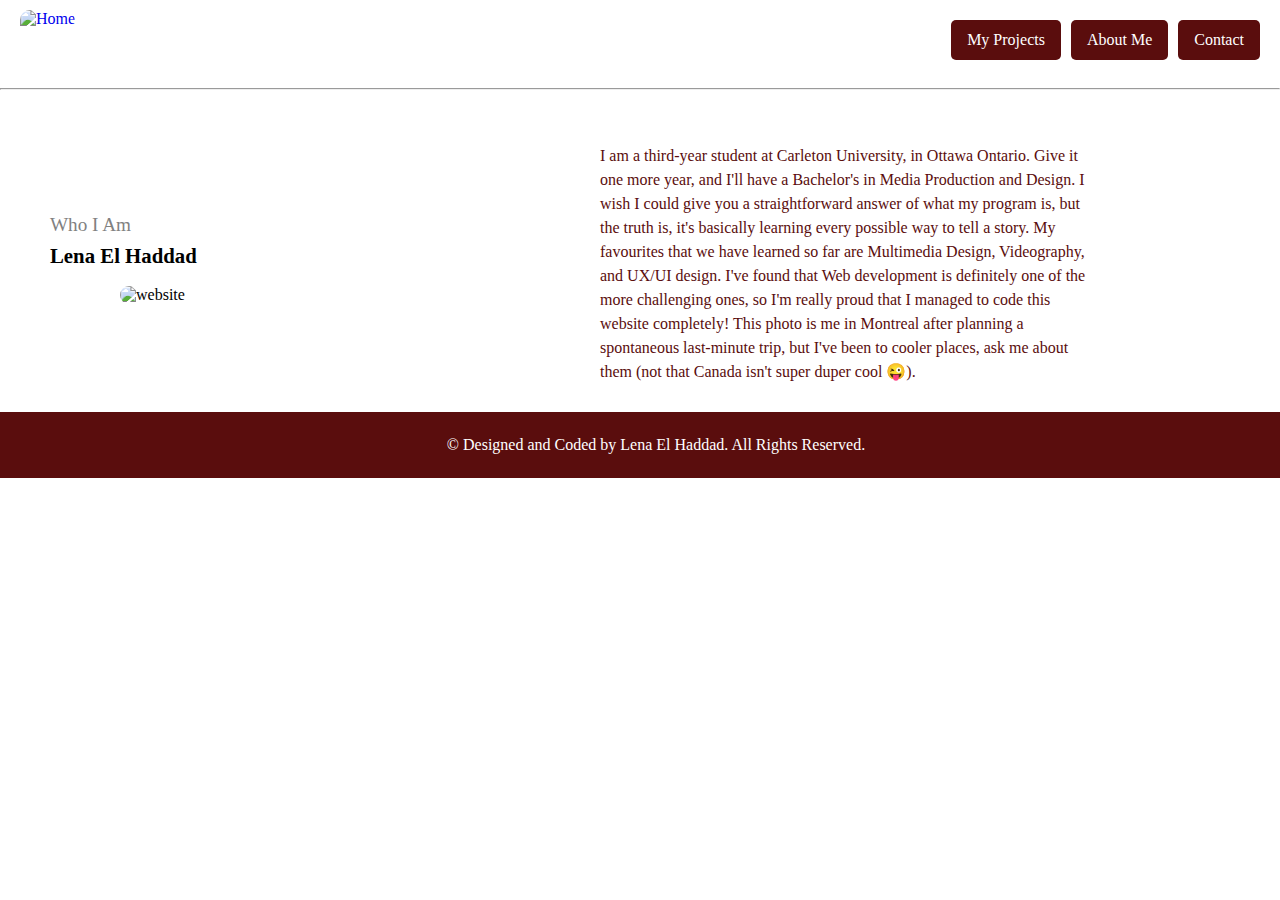
==== aboutme.html @ 2f11f01a "Add files via upload" ====
<!DOCTYPE html>
<html lang="en">
<head>
    <link rel="icon" type="image/png" href="thumbnails/heart.png">
    <meta charset="UTF-8">
    <meta name="viewport" content="width=device-width, initial-scale=1.0">
    <link rel="stylesheet" href="portfolio.css">
</head>
<header>
    <nav>
        <a href="portfolio.html" class="logo-link">
            <img src="thumbnails/heart.png" alt="Home" class="logo">
        </a>
        <div class="nav-buttons">
            <a href="portfolio.html"><button>My Projects</button></a>
            <a href="aboutme.html"><button>About Me</button></a>
            <a href="contactme.html"><button>Contact</button></a>
        </div>
    </nav>
</header>
<hr>
<br>
<section class="pro-details">
    <div class="left-content">
        <h6>Who I Am</h6>
        <h7>Lena El Haddad</h7>
        <br>
        <br>
        <img src="IMG_9726.jpg" alt="website" class="about-me">
        <br>
        
    </div>

    <div class="right-again">
        <h10>I am a third-year student at Carleton University, in Ottawa Ontario. 
            Give it one more year, and I'll have a Bachelor's in Media Production and Design. 
            I wish I could give you a straightforward answer of what my program is, but the truth is, it's basically learning every possible way to tell a story. 
            My favourites that we have learned so far are Multimedia Design, Videography, and UX/UI design. 
            I've found that Web development is definitely one of the more challenging ones, so I'm really proud that I managed to code this website completely! 
            This photo is me in Montreal after planning a spontaneous last-minute trip, but I've been to cooler places, ask me about them (not that Canada isn't super duper cool 😜).

        </h10>
        
    </div>
   
</section>
<footer>
    <h5>&copy; Designed and Coded by Lena El Haddad. All Rights Reserved.</h5>
</footer>
---- portfolio.css ----
h1 {
    color: #000000;
    font-size: 4rem; 
    font-weight: 50;
    text-align: center;
    margin: 1rem 0;
    font-family: 'Times New Roman', Times, serif;
}
h4 { 
    color: #000000;
    font-size: 4rem; 
    font-weight: bold;
    text-align: center;
    margin: 1rem 0;
    font-family: 'Times New Roman', Times, serif;
    
}
h3 { 
    color: #5a0d0d;
    font-size: 1rem; 
    font-weight: lighter;
    text-align: center;
    margin: 0.5rem 0;
    font-family: 'Times New Roman', Times, serif;
    
}

h5 { 
    color: #ffffff;
    font-size: 1rem; 
    font-weight: lighter;
    text-align: center;
    margin: 0.5rem 0;
    font-family: 'Times New Roman', Times, serif;
    
}
h6 { 
    color: #818181;
    font-size: 1.2rem; 
    font-weight: lighter;
    text-align: left;
    margin: 0.5rem 0;
    font-family: 'Times New Roman', Times, serif;
    
}
h7 { 
    color: #000000;
    font-size: 1.3rem; 
    font-weight: bold;
    text-align: left;
    margin: 0.5rem 0;
    font-family: 'Times New Roman', Times, serif;
    
}
h8 { 
    display: block;
    color: #5a0d0d;
    font-size: 1rem; 
    font-weight: bold;
    text-align: left;
    margin: 0.5rem 0;
    font-family: 'Times New Roman', Times, serif;
    
}
h9 { 
    display: block;
    color: #5a0d0d;
    font-size: 1rem; 
    font-weight: bold;
    text-align: right;
    margin: 1rem 0;
    font-family: 'Times New Roman', Times, serif;
    
}
h10 { 
    display: block;
    color: #5a0d0d;
    font-size: 1rem; 
    font-weight: light;
    text-align: left;
    margin: 0.5rem 0;
    font-family: 'Times New Roman', Times, serif;
    line-height: 1.5;
    
    
}
p {
    color: #5a0d0d;
    font-size: 1.2rem; 
    text-align: center;
    margin: 1rem 0;
    font-family: 'Times New Roman', Times, serif;
}

p1 {
    color: #000000;
    font-size: 1.1rem; 
    font-weight: bolder;
    text-align: center;
    margin: 1rem 0;
    font-family: 'Times New Roman', Times, serif;
}
img {
    border-radius: 10px;
    width: 40cm;
    height: 25cm

  }

/* Navigation layout */
nav {
    display: flex;
    align-items: center;
    justify-content: space-between; /* Space between logo and buttons */
    padding: 10px 20px;
}

/* Logo on the left */
.logo-link {
    display: flex;
    align-items: center;
}

/* Logo styling */
.logo {
    height: 60px;
    width: auto;
}

/* Buttons grouped on the right */
.nav-buttons {
    display: flex;
    gap: 10px;
}

/* Button styles */
nav button {
    color: white;
    background-color: #5a0d0d;
    border: none;
    padding: 0.7rem 1rem;
    border-radius: 5px;
    cursor: pointer;
    font-size: 1rem;
    font-family: 'Times New Roman', Times, serif;
    transition: background-color 0.3s;
}

nav button:hover {
    background-color: #a3a3a3;
}



h2 {
    color: #000000;
    font-size: 1.7rem;
    font-weight: 100;
    text-align: left;
    margin: 1rem auto; /* Center the heading horizontally */
    font-family: 'Times New Roman', Times, serif;
    max-width: 1200px; /* Same width as the grid */
    padding: 0 20px; /* Add some padding for better alignment */
}



/* Center the grid on the page */
.grid-container {
    display: flex;
    justify-content: center;  /* Horizontally centers the grid */
    align-items: center;
    min-height: 100vh;
    padding: 20px;
}

/* Center the grid itself */
.grid {
    display: grid;
    grid-template-columns: repeat(2, 1fr);
    gap: 20px;
    justify-items: center; /* Ensure items inside grid are centered */
    max-width: 1200px; /* Adjust the width to control layout size */
    width: 100%;
}

/* Ensure the image takes full width but doesn't crop */
.card img {
    display: block;         /* Remove inline gaps */
    width: 100%;            /* Use the full width of the card */
    height: auto;           /* Keep the aspect ratio intact */
    object-fit: unset;      /* No cropping */
    max-height: none;       /* Remove any height restrictions */
    max-width: none;        /* Remove width restrictions */
}

/* Make sure the card adapts to the content */
.card {
    display: flex;
    flex-direction: column;
    align-items: center;
    justify-content: flex-start;
    width: 400px;           /* Example size - adjust as needed */
    padding: 18px;
}


/* Remove underline from links */
a {
    text-decoration: none; /* No underline by default */
}


/* Hover effect */
.card:hover {
    transform: scale(1.05);
}


/* Card content */
.card-content a {
    padding: 1rem;
    text-align: center;
    flex: 1;
    text-decoration: none;
}


footer {
    text-align: center;
    padding: 1rem;
    background-color: #5a0d0d;
    color: white;
    position: relative;
    bottom: 0;
    width: 100%;
}

/* Flex layout for the two sections */
.project-details {
    display: flex;
    justify-content: flex-start; /* Align content to the left */
    align-items: flex-start;  
    gap: 10px;                  /* Space between columns */
    padding: 20px;
}


/* Right content styles */
.right-content {
    flex: 1;
    text-align: left;
    transform: translateX(-30px); /* Move content left */
    margin-top: 0;
}
.left-content {
    flex: 1;
    text-align: left;
    transform: translateX(30px); /* Move content left */
    margin-top: 0;
}

.right-again {
    flex: 1; /* Keeps it aligned properly */
    text-align: left; /* Ensure text stays left-aligned */
    display: flex;
    align-items: center;
    justify-content: flex-start;
    max-width: 500px; /* ✅ Limits how far the text stretches */
    transform: translateX(-160px); /* ✅ Moves text slightly to the left */
}




/* Detail values */
.detail-value {
    color: #818181;
    font-weight: normal;
    margin-bottom: 1rem;
}

/* Remove excessive margins */
body, section, div {
    margin: 0;
    padding: 0;
}

.image-container {
    display: flex;
    justify-content: center; /* Center both images */
    gap: 20px;              /* Add space between the images */
}

.pamphlet-image {
    max-width: 600px;  /* Adjust width as needed */
    height: auto;
    display: block;
}
.post-image {
    max-width: 350px;  /* Adjust width as needed */
    height: auto;
    display: block;
}

.app-image {
    max-width: 1200px;  /* Adjust the width as needed */
    height: auto;      /* Keep the aspect ratio */
    display: block;
    margin: 0 auto;    /* Center the image */
}
.other-pamphlet-image {
    max-width: 800px;  /* Adjust the width as needed */
    height: auto;      /* Keep the aspect ratio */
    display: block;
    margin: 0 auto;    /* Center the image */
}
.poster-image {
    max-width: 2000px;  /* Adjust the width as needed */
    height: auto;      /* Keep the aspect ratio */
    display: block;
    margin: 0 auto;    /* Center the image */
}
.reel-container {
    display: flex;
    justify-content: center; /* Centers the reels */
    gap: 20px; /* Adds space between them */
    flex-wrap: wrap; /* Ensures responsiveness */
}

.instagram-media {
    max-width: 350px; /* Adjust width to fit side by side */
}
.video-container {
    display: flex;
    justify-content: center;  /* Centers horizontally */
    align-items: center;      /* Centers vertically (if needed) */
    width: 100%;              /* Makes sure it spans the full width */
    margin-top: 20px;         /* Adds spacing if necessary */
}

video {
    width: 80%;  /* Increase this percentage to make the video larger */
    max-width: 1200px; /* Ensures it doesn't get too big */
    height: auto; /* Keeps aspect ratio */
}

.about-me {
    max-width: 400px;  /* Adjust the width as needed */
    height: auto;      /* Keep the aspect ratio */
    display: block;
    margin: 0 auto;    /* Center the image */ 
    border-radius: 70px;
}
.pro-details {
    display: flex;
    justify-content: flex-start; /* Aligns everything to the left */
    align-items: center; /* Aligns items to the same vertical line */
    gap: 200px;  /* ✅ Reduce space between the image and text */
    padding: 20px;
}
/* Contact form container */
.contact-form {
    max-width: 400px;
    margin: 50px auto;
    text-align: center;
    background-color: #d1d1d1; /* Matches the background color in the image */
    padding: 30px;
    border-radius: 10px;
}

/* Form title */
.contact-form h1 {
    font-size: 24px;
    font-weight: bold;
    margin-bottom: 20px;
}

/* Form inputs */
.contact-form input, .contact-form textarea {
    width: 100%;
    padding: 10px;
    margin-bottom: 15px;
    border: none;
    border-bottom: 2px solid black;
    background-color: transparent;
    font-size: 16px;
    outline: none;
}

/* Placeholder text style */
.contact-form textarea::placeholder {
    color: #7a7a7a;
}

/* Submit button */
.contact-form button {
    background-color: black;
    color: white;
    padding: 10px 20px;
    font-size: 16px;
    border: none;
    border-radius: 30px;
    cursor: pointer;
    margin-top: 10px;
    width: 100px;
}

/* Hover effect */
.contact-form button:hover {
    background-color: #333;
}
.google-form-container {
    display: flex;
    justify-content: center;
    align-items: center;
    height: 80vh; /* Adjust height based on page layout */
    width: 100%;
}
.email-link {
    display: flex;
    align-items: center;
    font-size: 18px; /* Adjust size */
    color: #666; /* Adjust color */
    text-decoration: none; /* Remove default underline */
    border-bottom: 1px solid #666; /* Custom underline */
    padding-bottom: 2px; /* Spacing */
    width: fit-content; /* Keep underline only under text */
}

.email-link:hover {
    color: #000; /* Darker on hover */
    border-bottom: 1px solid #000; /* Darker underline on hover */
}
.email-link {
    display: block;
    text-align: center;
    font-size: 18px;
    color: #666;
    text-decoration: none;
    margin-top: 20px; /* Adjust spacing */
}

.email-container {
    display: flex;
    justify-content: center;
    align-items: center;
    margin-top: 20px;
}
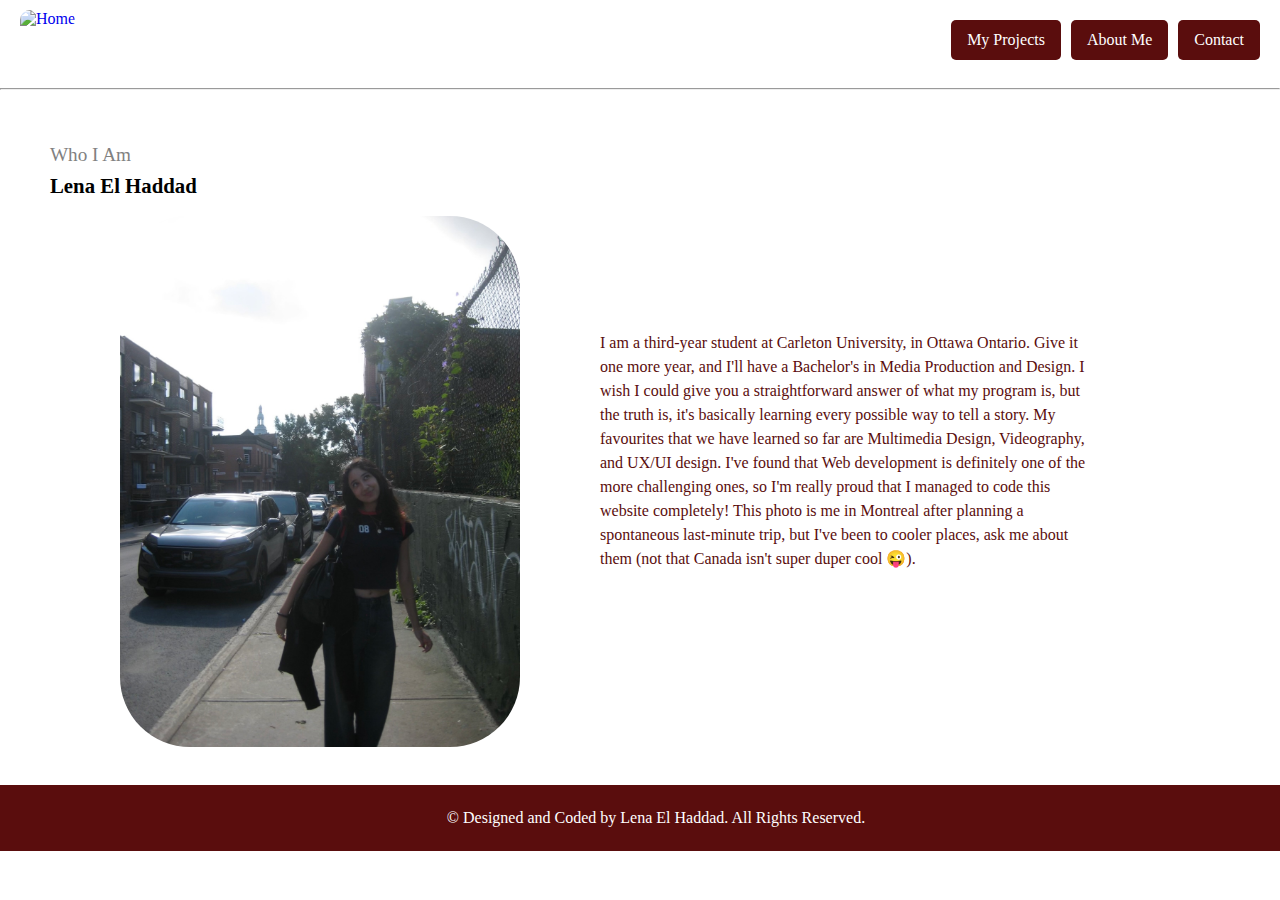
==== commit 5652556a: "Update aboutme.html" ====
--- a/aboutme.html
+++ b/aboutme.html
@@ -12,7 +12,7 @@
             <img src="thumbnails/heart.png" alt="Home" class="logo">
         </a>
         <div class="nav-buttons">
-            <a href="portfolio.html"><button>My Projects</button></a>
+            <a href="index.html"><button>My Projects</button></a>
             <a href="aboutme.html"><button>About Me</button></a>
             <a href="contactme.html"><button>Contact</button></a>
         </div>
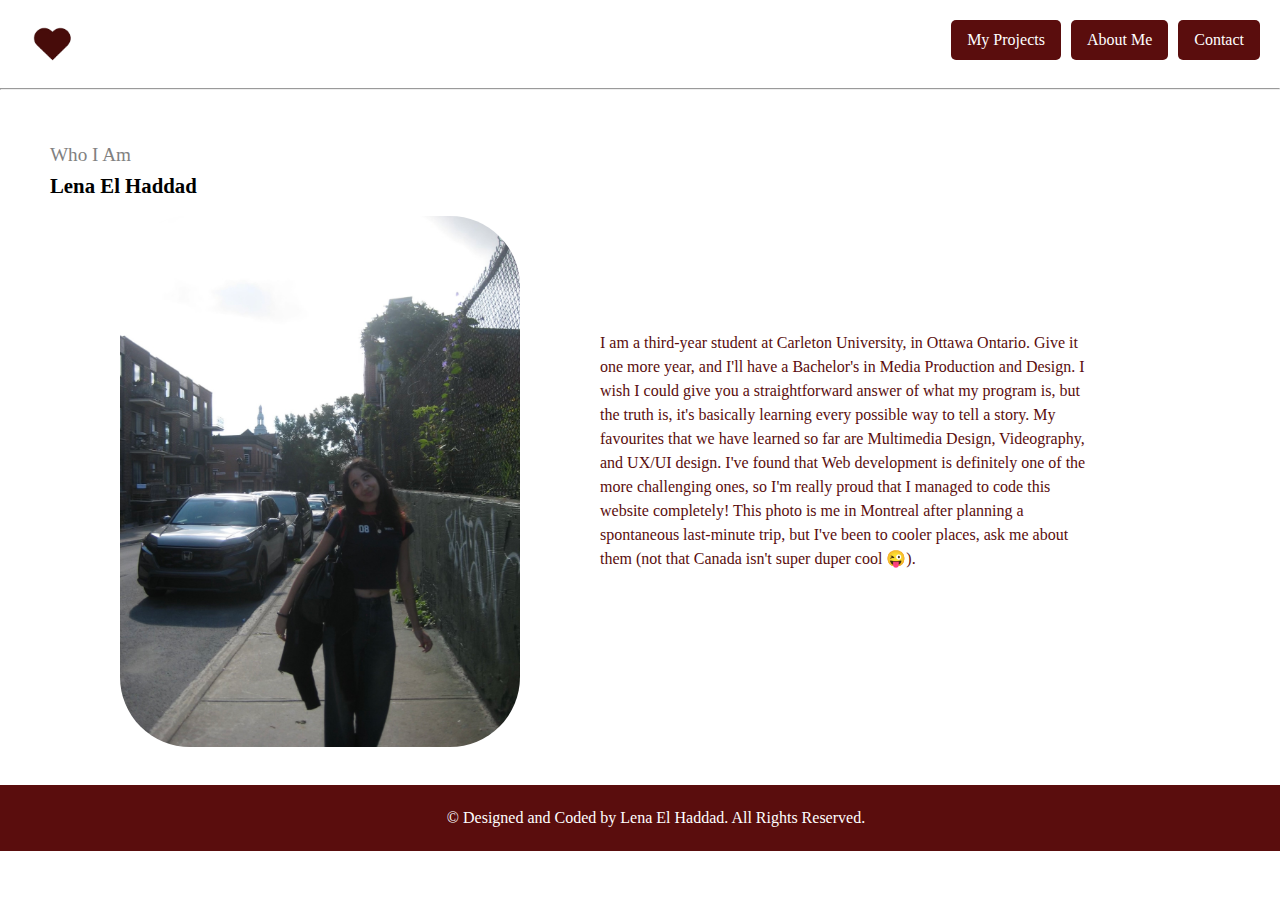
==== commit 3420bf06: "Update aboutme.html" ====
--- a/aboutme.html
+++ b/aboutme.html
@@ -8,8 +8,8 @@
 </head>
 <header>
     <nav>
-        <a href="portfolio.html" class="logo-link">
-            <img src="thumbnails/heart.png" alt="Home" class="logo">
+        <a href="index.html" class="logo-link">
+            <img src="heart.png" alt="Home" class="logo">
         </a>
         <div class="nav-buttons">
             <a href="index.html"><button>My Projects</button></a>
